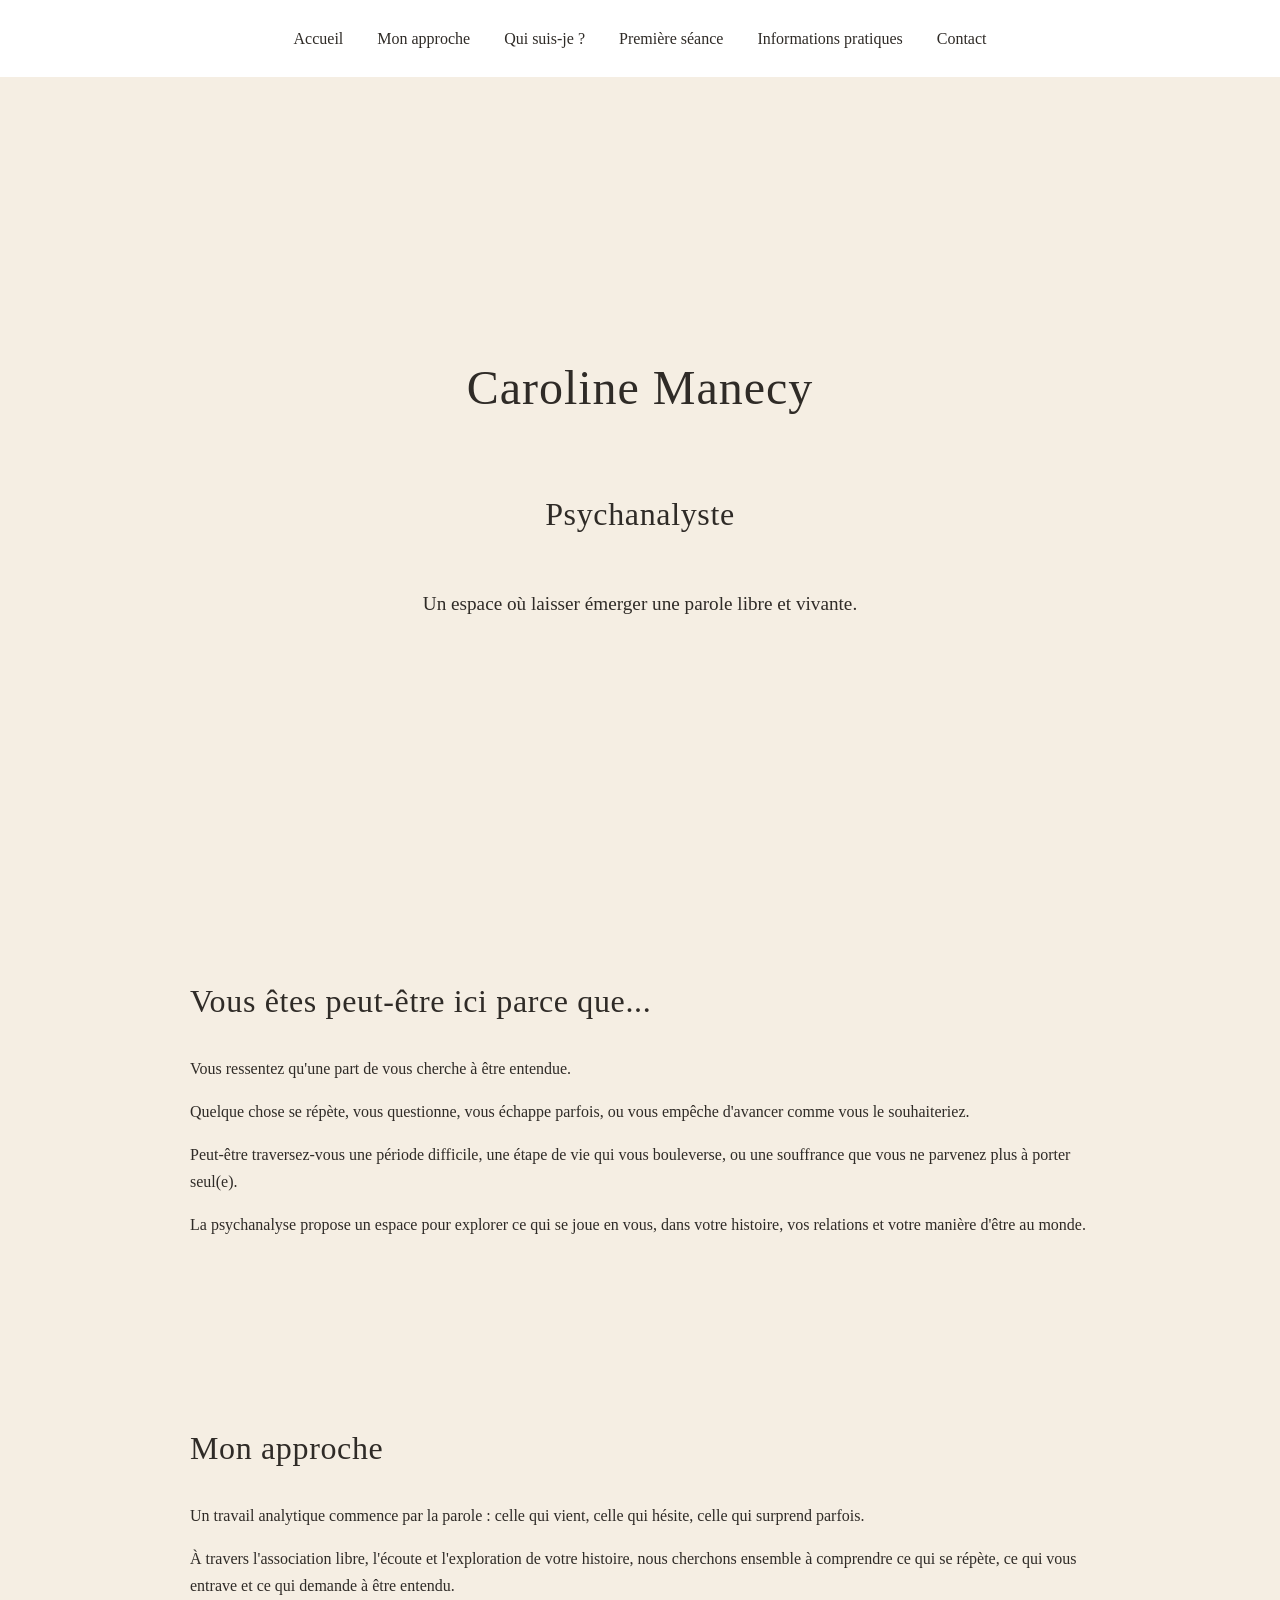
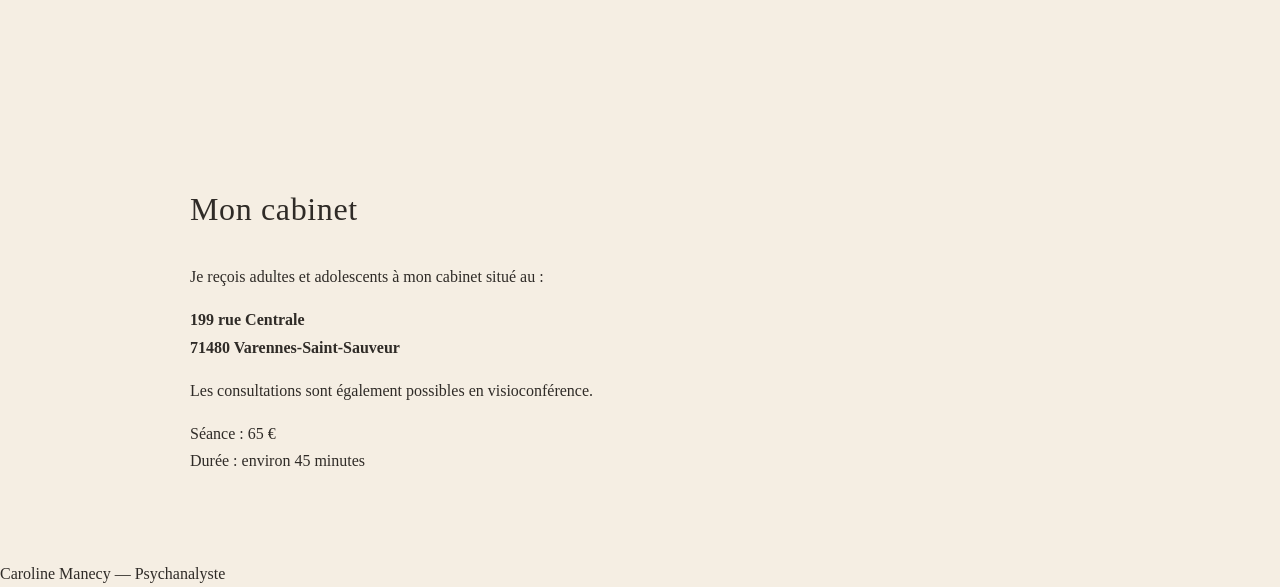
==== index.html @ c7abeb22 "Mise à jour mise en page" ====
<!DOCTYPE html>
<html lang="fr">

<head>
  <meta charset="UTF-8">
  <meta name="viewport" content="width=device-width, initial-scale=1.0">

  <title>Caroline Manecy — Psychanalyste</title>

  <meta name="description" content="Caroline Manecy, psychanalyste à Varennes-Saint-Sauveur. Un espace où laisser émerger une parole libre et vivante.">

  <link rel="stylesheet" href="style.css">
</head>


<body>

  <nav>
    <a href="index.html">Accueil</a>
    <a href="#">Mon approche</a>
    <a href="#">Qui suis-je ?</a>
    <a href="#">Première séance</a>
    <a href="#">Informations pratiques</a>
    <a href="#">Contact</a>
  </nav>


  <header class="hero">

    <h1>Caroline Manecy</h1>

    <h2>Psychanalyste</h2>

    <p class="signature">
      Un espace où laisser émerger une parole libre et vivante.
    </p>

  </header>


  <section>

    <h2>Vous êtes peut-être ici parce que...</h2>

    <p>
      Vous ressentez qu'une part de vous cherche à être entendue.
    </p>

    <p>
      Quelque chose se répète, vous questionne, vous échappe parfois,
      ou vous empêche d'avancer comme vous le souhaiteriez.
    </p>

    <p>
      Peut-être traversez-vous une période difficile, une étape de vie
      qui vous bouleverse, ou une souffrance que vous ne parvenez plus
      à porter seul(e).
    </p>

    <p>
      La psychanalyse propose un espace pour explorer ce qui se joue en vous,
      dans votre histoire, vos relations et votre manière d'être au monde.
    </p>

  </section>


  <section>

    <h2>Mon approche</h2>

    <p>
      Un travail analytique commence par la parole : celle qui vient,
      celle qui hésite, celle qui surprend parfois.
    </p>

    <p>
      À travers l'association libre, l'écoute et l'exploration de votre histoire,
      nous cherchons ensemble à comprendre ce qui se répète, ce qui vous entrave
      et ce qui demande à être entendu.
    </p>

  </section>


  <section>

    <h2>Mon cabinet</h2>

    <p>
      Je reçois adultes et adolescents à mon cabinet situé au :
    </p>

    <p>
      <strong>
        199 rue Centrale<br>
        71480 Varennes-Saint-Sauveur
      </strong>
    </p>

    <p>
      Les consultations sont également possibles en visioconférence.
    </p>

    <p>
      Séance : 65 €<br>
      Durée : environ 45 minutes
    </p>

  </section>


  <footer>
    Caroline Manecy — Psychanalyste
  </footer>


</body>

</html>
---- style.css ----
/* Couleurs principales */
:root {
  --terre: #b56b45;
  --ocre: #c88b3d;
  --sable: #f5eee3;
  --vert: #556b52;
  --charbon: #2f2b27;
}

/* Base */
body {
  margin: 0;
  font-family: "Georgia", serif;
  color: var(--charbon);
  background-color: var(--sable);
  line-height: 1.7;
}

/* Titres */
h1, h2, h3 {
  font-weight: normal;
  letter-spacing: 0.02em;
}

h1 {
  font-size: 3rem;
}

h2 {
  font-size: 2rem;
}

/* Navigation */
nav {
  padding: 25px;
  text-align: center;
  background-color: white;
}

nav a {
  color: var(--charbon);
  text-decoration: none;
  margin: 0 15px;
}

/* Première section */
.hero {
  min-height: 80vh;
  display: flex;
  flex-direction: column;
  justify-content: center;
  align-items: center;
  text-align: center;
  padding: 40px;
}

.hero p {
  max-width: 700px;
  font-size: 1.2rem;
}

/* Boutons */
.button {
  display: inline-block;
  margin: 20px 10px;
  padding: 12px 25px;
  border-radius: 30px;
  background-color: var(--terre);
  color: white;
  text-decoration: none;
}

/* Sections */
section {
  max-width: 900px;
  margin: auto;
  padding: 70px 30px;
}
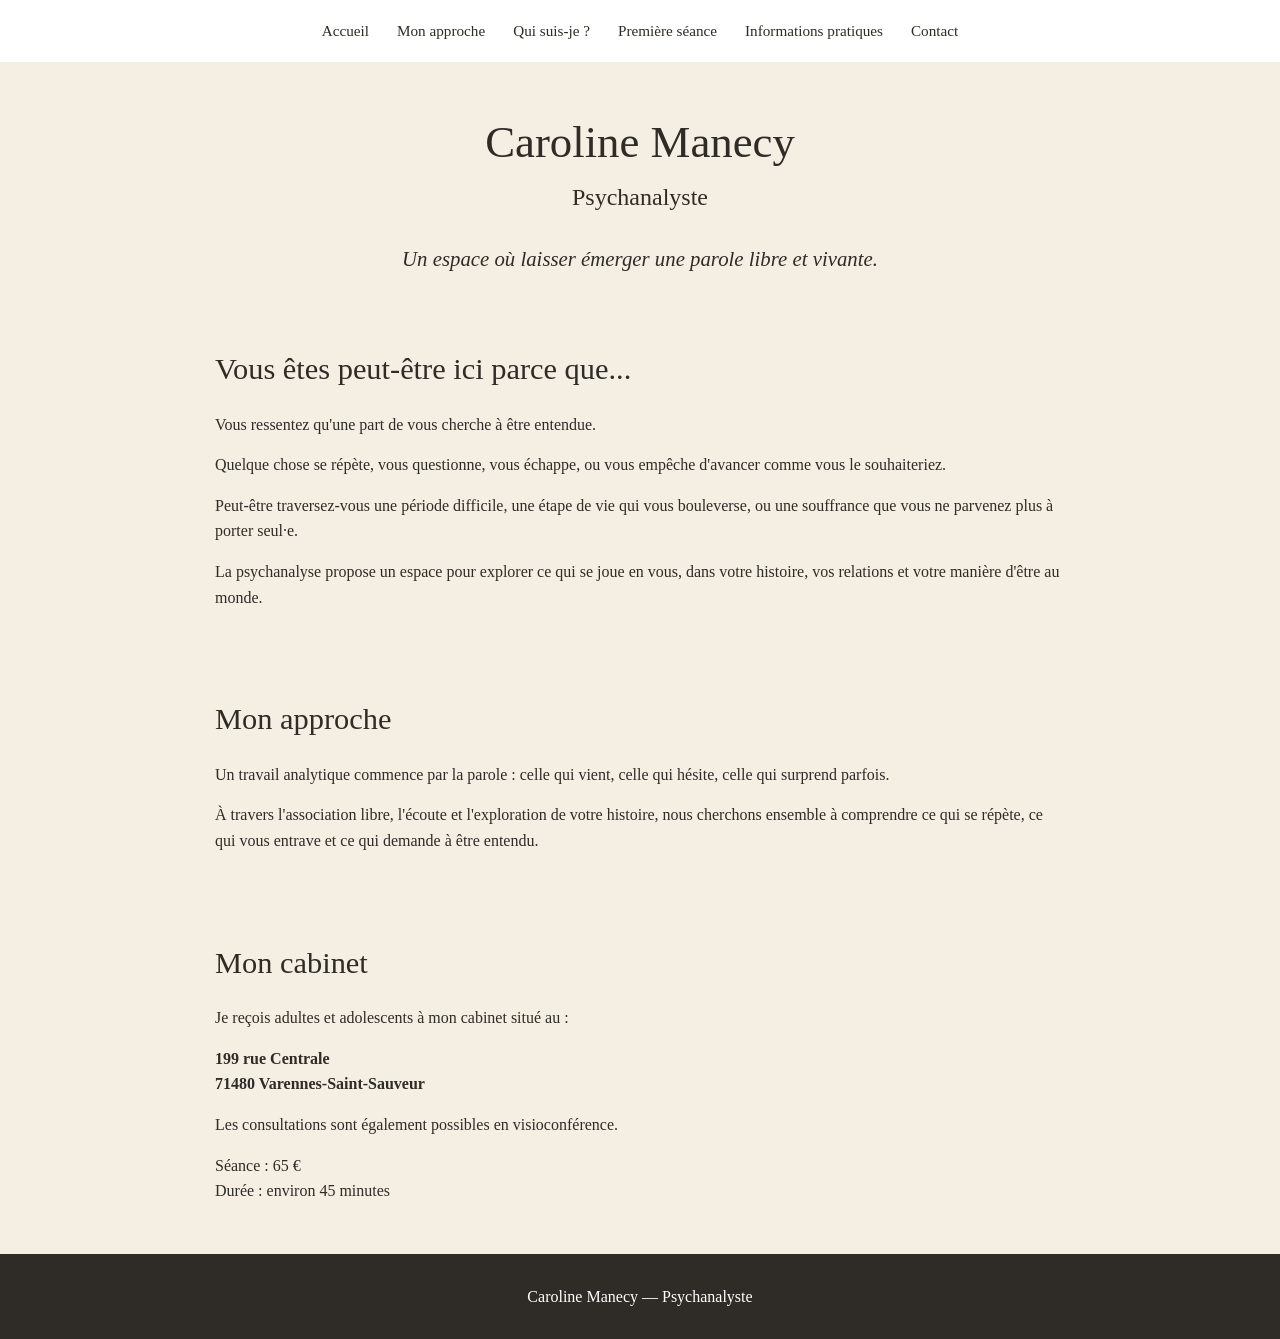
==== commit fd28a053: "Update index.html" ====
--- a/index.html
+++ b/index.html
@@ -47,14 +47,14 @@
     </p>
 
     <p>
-      Quelque chose se répète, vous questionne, vous échappe parfois,
+      Quelque chose se répète, vous questionne, vous échappe,
       ou vous empêche d'avancer comme vous le souhaiteriez.
     </p>
 
     <p>
       Peut-être traversez-vous une période difficile, une étape de vie
       qui vous bouleverse, ou une souffrance que vous ne parvenez plus
-      à porter seul(e).
+      à porter seul·e.
     </p>
 
     <p>
--- a/style.css
+++ b/style.css
@@ -1,4 +1,3 @@
-/* Couleurs principales */
 :root {
   --terre: #b56b45;
   --ocre: #c88b3d;
@@ -7,72 +6,91 @@
   --charbon: #2f2b27;
 }
 
-/* Base */
+
 body {
   margin: 0;
-  font-family: "Georgia", serif;
+  font-family: Georgia, serif;
   color: var(--charbon);
   background-color: var(--sable);
-  line-height: 1.7;
+  line-height: 1.6;
 }
 
-/* Titres */
-h1, h2, h3 {
-  font-weight: normal;
-  letter-spacing: 0.02em;
-}
-
-h1 {
-  font-size: 3rem;
-}
-
-h2 {
-  font-size: 2rem;
-}
 
 /* Navigation */
+
 nav {
-  padding: 25px;
+  padding: 18px 25px;
   text-align: center;
   background-color: white;
 }
 
+
 nav a {
   color: var(--charbon);
   text-decoration: none;
-  margin: 0 15px;
+  margin: 0 12px;
+  font-size: 0.95rem;
 }
 
-/* Première section */
+
+/* Bandeau d'accueil */
+
 .hero {
-  min-height: 80vh;
-  display: flex;
-  flex-direction: column;
-  justify-content: center;
-  align-items: center;
+  max-width: 900px;
+  margin: auto;
+  padding: 45px 30px 35px;
   text-align: center;
-  padding: 40px;
 }
 
-.hero p {
-  max-width: 700px;
-  font-size: 1.2rem;
+
+h1 {
+  font-size: 2.8rem;
+  font-weight: normal;
+  margin: 0;
 }
 
-/* Boutons */
-.button {
-  display: inline-block;
-  margin: 20px 10px;
-  padding: 12px 25px;
-  border-radius: 30px;
-  background-color: var(--terre);
-  color: white;
-  text-decoration: none;
+
+.hero h2 {
+  font-size: 1.5rem;
+  font-weight: normal;
+  margin: 0 0 25px;
 }
 
-/* Sections */
+
+.signature {
+  font-size: 1.3rem;
+  font-style: italic;
+  margin: 0;
+}
+
+
+/* Sections de contenu */
+
 section {
-  max-width: 900px;
+  max-width: 850px;
   margin: auto;
-  padding: 70px 30px;
+  padding: 35px 30px;
+  text-align: left;
 }
+
+
+section h2 {
+  font-size: 1.9rem;
+  font-weight: normal;
+  margin: 0 0 18px;
+}
+
+
+section p {
+  margin: 0 0 15px;
+}
+
+
+/* Pied de page */
+
+footer {
+  text-align: center;
+  padding: 30px;
+  background-color: var(--charbon);
+  color: white;
+}
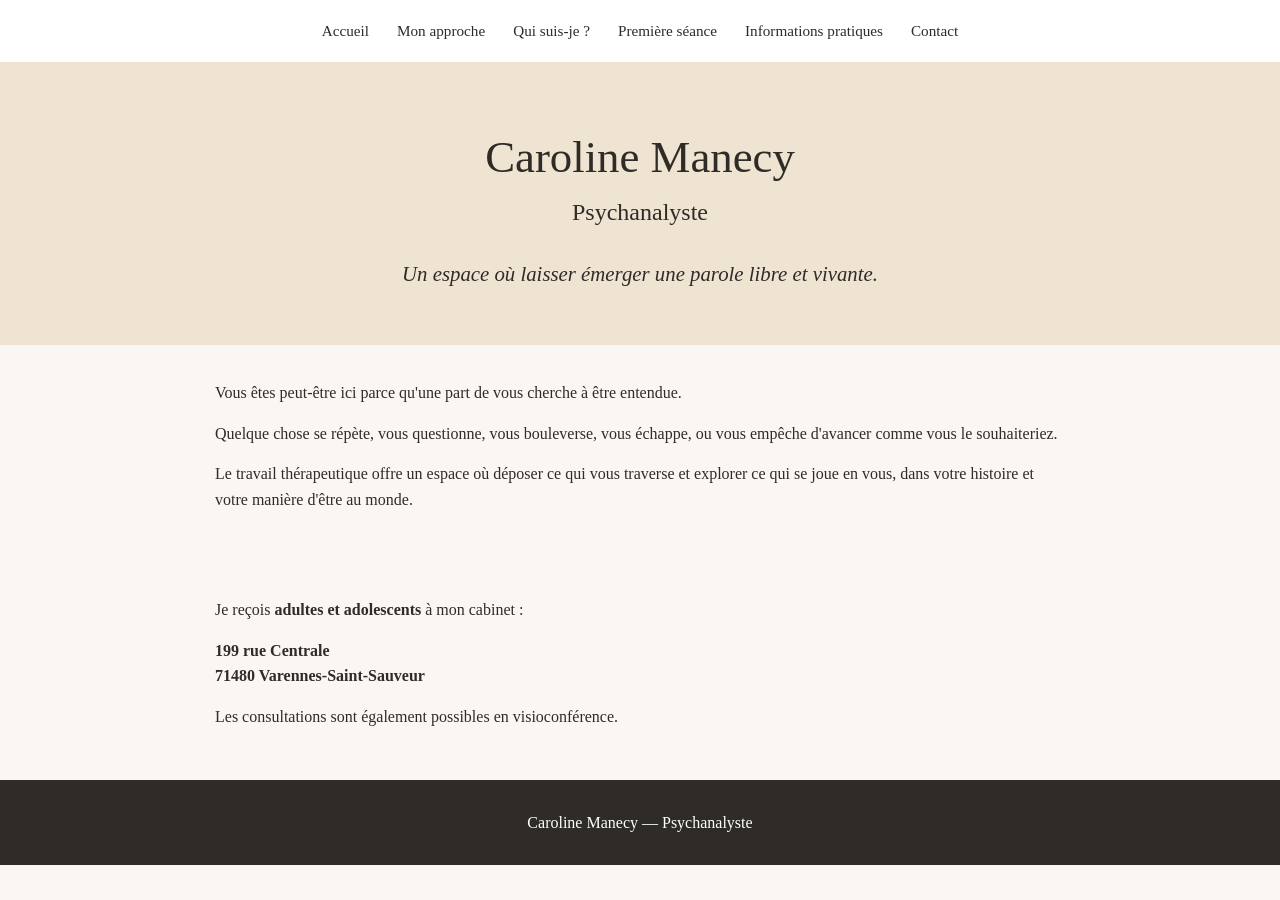
==== commit 90608dc9: "Update index.html" ====
--- a/index.html
+++ b/index.html
@@ -40,26 +40,19 @@
 
   <section>
 
-    <h2>Vous êtes peut-être ici parce que...</h2>
-
     <p>
-      Vous ressentez qu'une part de vous cherche à être entendue.
+      Vous êtes peut-être ici parce qu'une part de vous cherche à être entendue.
     </p>
 
     <p>
-      Quelque chose se répète, vous questionne, vous échappe,
-      ou vous empêche d'avancer comme vous le souhaiteriez.
+      Quelque chose se répète, vous questionne, vous bouleverse, vous échappe, 
+      ou vous empêche d'avancer comme vous le souhaiteriez. 
     </p>
 
     <p>
-      Peut-être traversez-vous une période difficile, une étape de vie
-      qui vous bouleverse, ou une souffrance que vous ne parvenez plus
-      à porter seul·e.
-    </p>
-
-    <p>
-      La psychanalyse propose un espace pour explorer ce qui se joue en vous,
-      dans votre histoire, vos relations et votre manière d'être au monde.
+     Le travail thérapeutique offre un espace où déposer ce qui vous traverse 
+      et explorer ce qui se joue en vous, dans votre histoire et votre manière 
+      d'être au monde.
     </p>
 
   </section>
@@ -67,28 +60,8 @@
 
   <section>
 
-    <h2>Mon approche</h2>
-
     <p>
-      Un travail analytique commence par la parole : celle qui vient,
-      celle qui hésite, celle qui surprend parfois.
-    </p>
-
-    <p>
-      À travers l'association libre, l'écoute et l'exploration de votre histoire,
-      nous cherchons ensemble à comprendre ce qui se répète, ce qui vous entrave
-      et ce qui demande à être entendu.
-    </p>
-
-  </section>
-
-
-  <section>
-
-    <h2>Mon cabinet</h2>
-
-    <p>
-      Je reçois adultes et adolescents à mon cabinet situé au :
+      Je reçois <strong>adultes et adolescents</strong> à mon cabinet :
     </p>
 
     <p>
@@ -102,11 +75,6 @@
       Les consultations sont également possibles en visioconférence.
     </p>
 
-    <p>
-      Séance : 65 €<br>
-      Durée : environ 45 minutes
-    </p>
-
   </section>
 
 
--- a/style.css
+++ b/style.css
@@ -1,17 +1,17 @@
 :root {
   --terre: #b56b45;
   --ocre: #c88b3d;
-  --sable: #f5eee3;
-  --vert: #556b52;
   --charbon: #2f2b27;
 }
 
+
+/* Base */
 
 body {
   margin: 0;
   font-family: Georgia, serif;
   color: var(--charbon);
-  background-color: var(--sable);
+  background-color: #faf7f2;
   line-height: 1.6;
 }
 
@@ -21,7 +21,7 @@
 nav {
   padding: 18px 25px;
   text-align: center;
-  background-color: white;
+  background-color: #ffffff;
 }
 
 
@@ -36,10 +36,11 @@
 /* Bandeau d'accueil */
 
 .hero {
-  max-width: 900px;
-  margin: auto;
-  padding: 45px 30px 35px;
+  width: 100%;
+  box-sizing: border-box;
+  padding: 60px 30px 55px;
   text-align: center;
+  background-color: #efe3d2;
 }
 
 
@@ -64,7 +65,7 @@
 }
 
 
-/* Sections de contenu */
+/* Contenu */
 
 section {
   max-width: 850px;
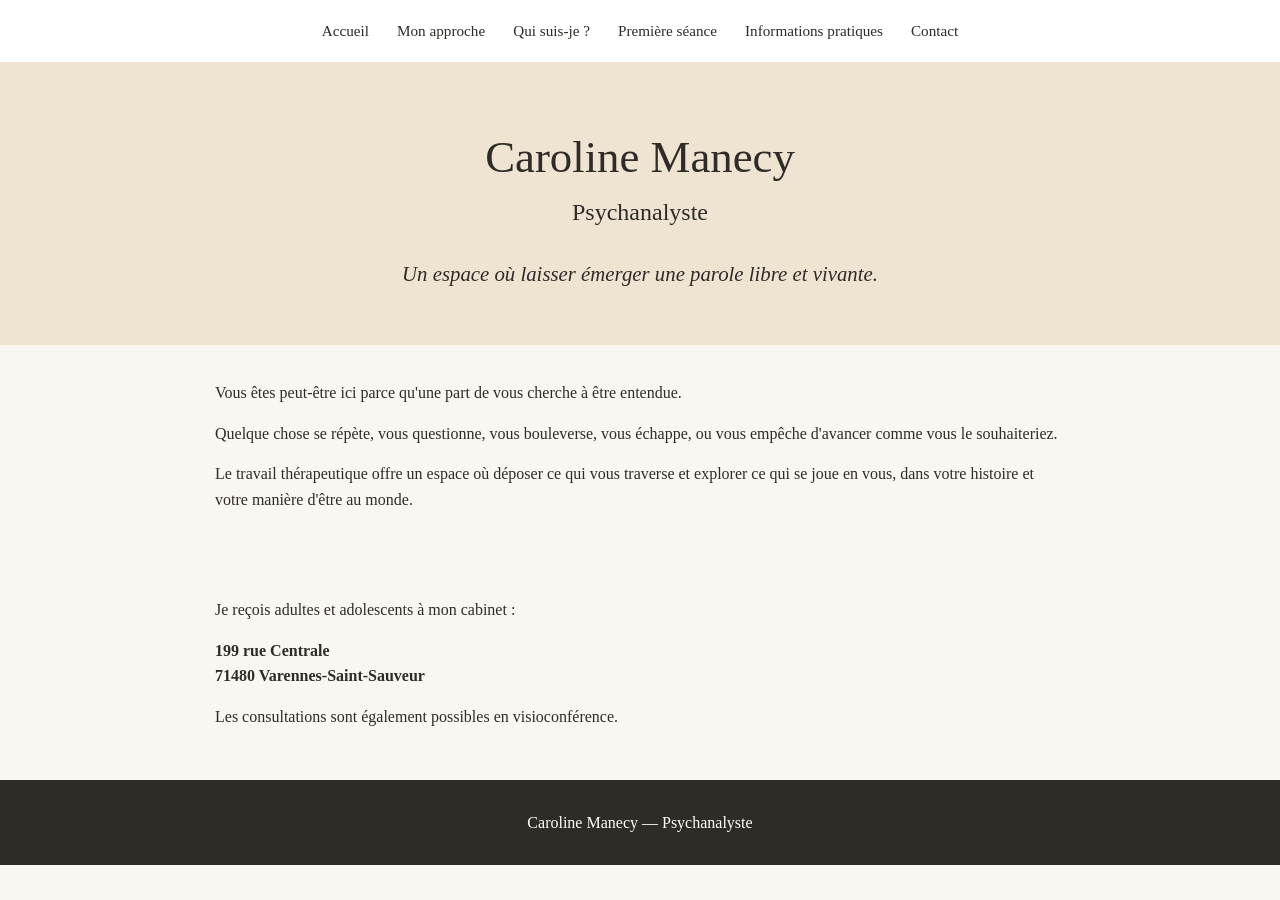
==== commit 13b18c56: "Update index.html" ====
--- a/index.html
+++ b/index.html
@@ -57,11 +57,10 @@
 
   </section>
 
-
   <section>
 
     <p>
-      Je reçois <strong>adultes et adolescents</strong> à mon cabinet :
+      Je reçois adultes et adolescents à mon cabinet :
     </p>
 
     <p>
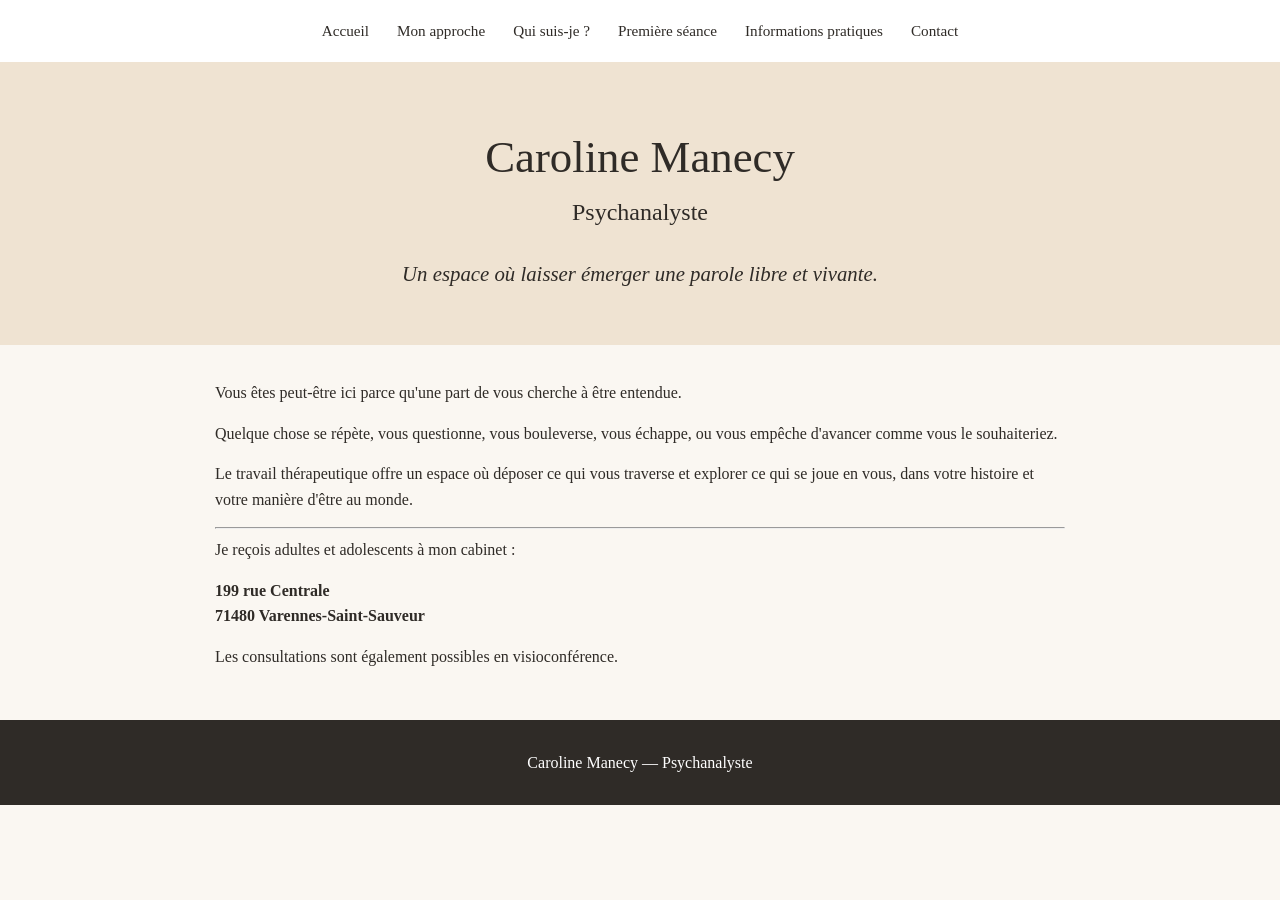
==== commit 1226c9de: "Update index.html" ====
--- a/index.html
+++ b/index.html
@@ -53,11 +53,9 @@
      Le travail thérapeutique offre un espace où déposer ce qui vous traverse 
       et explorer ce qui se joue en vous, dans votre histoire et votre manière 
       d'être au monde.
-    </p>
+  </p>
 
-  </section>
-
-  <section>
+    <hr>
 
     <p>
       Je reçois adultes et adolescents à mon cabinet :
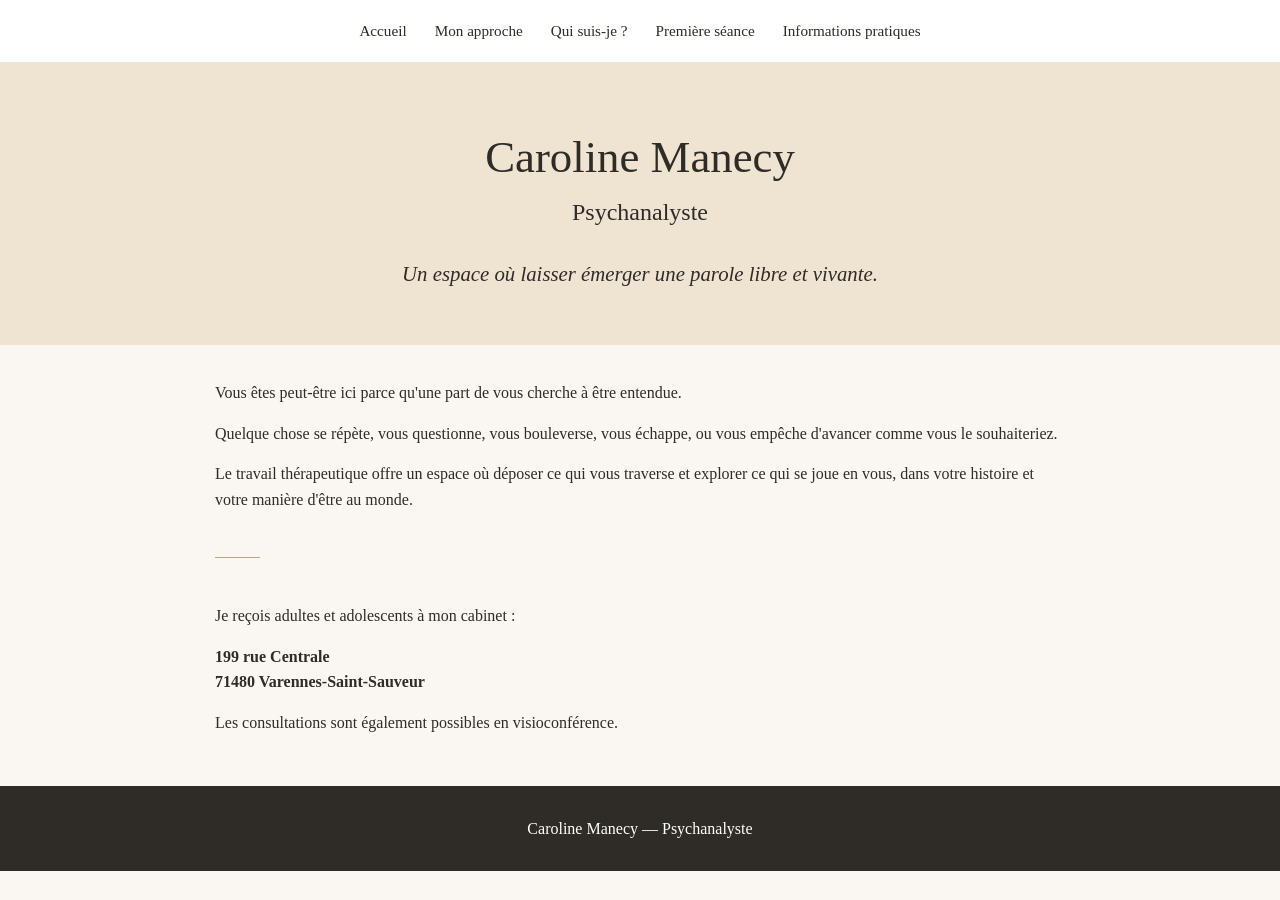
==== commit 64a87cf2: "Update index.html" ====
--- a/index.html
+++ b/index.html
@@ -16,13 +16,12 @@
 <body>
 
   <nav>
-    <a href="index.html">Accueil</a>
-    <a href="#">Mon approche</a>
-    <a href="#">Qui suis-je ?</a>
-    <a href="#">Première séance</a>
-    <a href="#">Informations pratiques</a>
-    <a href="#">Contact</a>
-  </nav>
+  <a href="index.html">Accueil</a>
+  <a href="approche.html">Mon approche</a>
+  <a href="qui-suis-je.html">Qui suis-je ?</a>
+  <a href="premiere-seance.html">Première séance</a>
+  <a href="informations-pratiques.html">Informations pratiques</a>
+</nav>
 
 
   <header class="hero">
--- a/style.css
+++ b/style.css
@@ -75,15 +75,17 @@
 }
 
 
-section h2 {
-  font-size: 1.9rem;
-  font-weight: normal;
-  margin: 0 0 18px;
+section p {
+  margin: 0 0 15px;
 }
 
 
-section p {
-  margin: 0 0 15px;
+section hr {
+  border: none;
+  width: 45px;
+  height: 1px;
+  background-color: #b8a38b;
+  margin: 45px 0;
 }
 
 
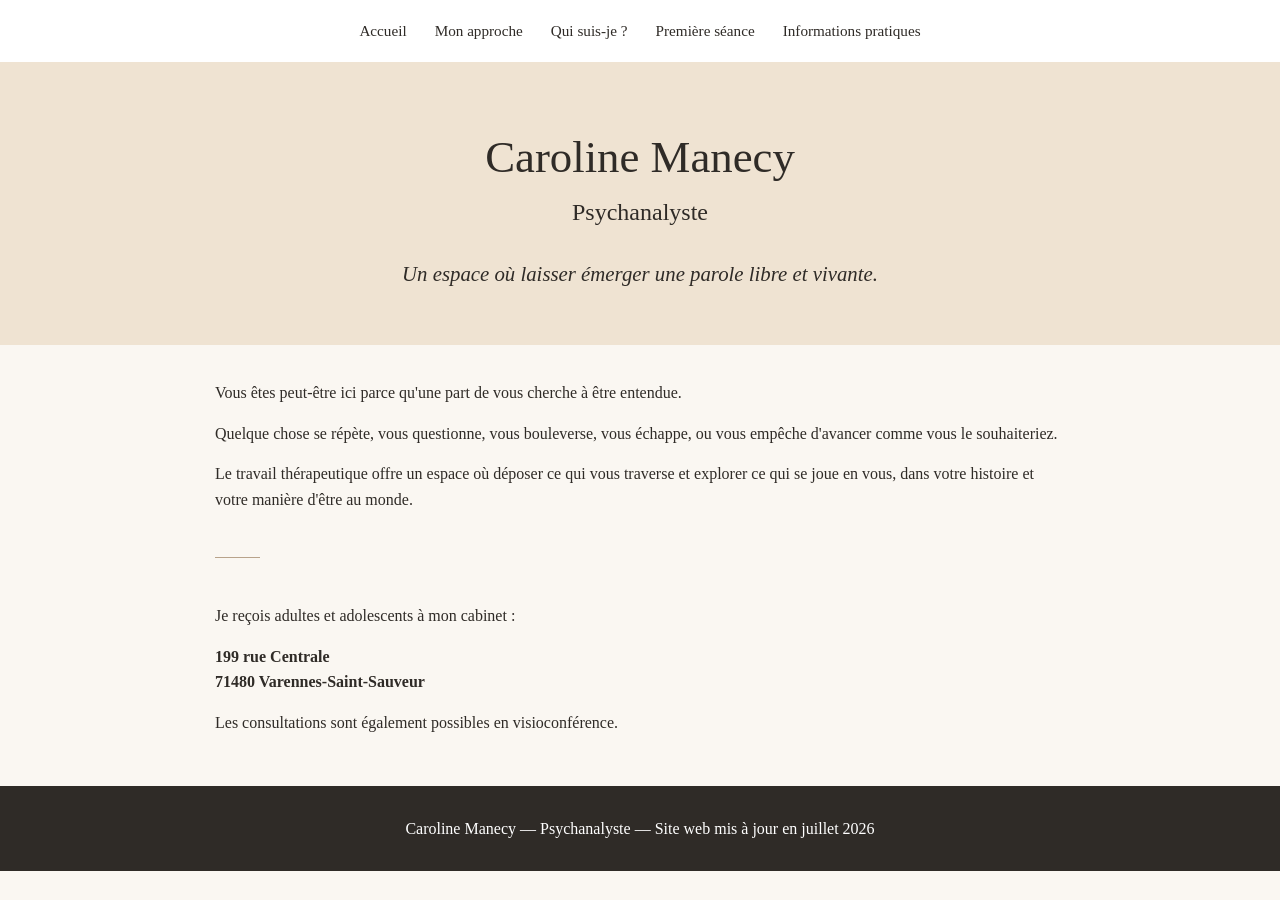
==== commit e00a6d33: "Update index.html" ====
--- a/index.html
+++ b/index.html
@@ -75,7 +75,7 @@
 
 
   <footer>
-    Caroline Manecy — Psychanalyste
+    Caroline Manecy — Psychanalyste — Site web mis à jour en juillet 2026
   </footer>
 
 
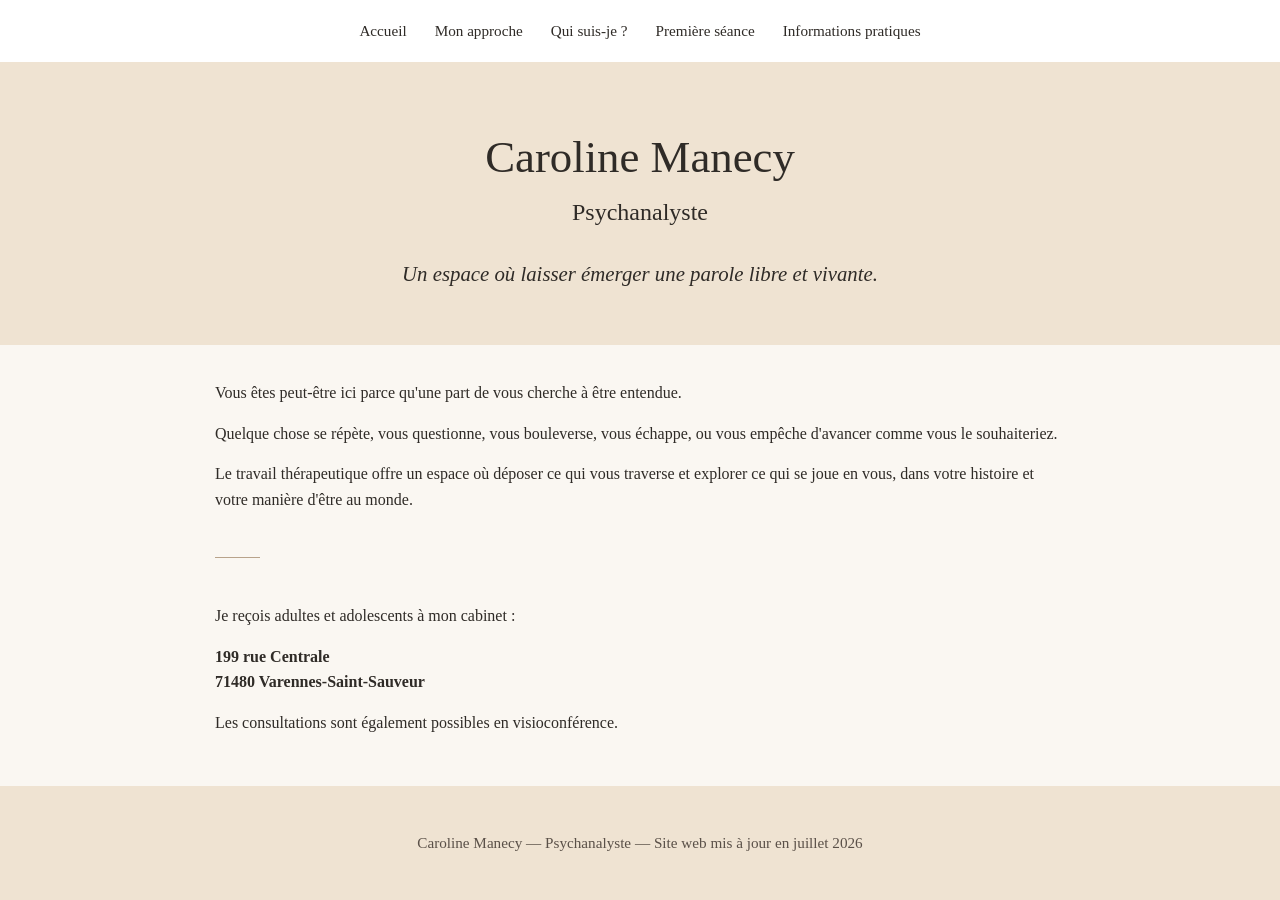
==== commit b8448cf9: "Update index.html" ====
--- a/index.html
+++ b/index.html
@@ -24,7 +24,9 @@
 </nav>
 
 
-  <header class="hero">
+  <header class="hero hero-image">
+
+  <div class="hero-content">
 
     <h1>Caroline Manecy</h1>
 
@@ -34,7 +36,9 @@
       Un espace où laisser émerger une parole libre et vivante.
     </p>
 
-  </header>
+  </div>
+
+</header>
 
 
   <section>
--- a/style.css
+++ b/style.css
@@ -93,7 +93,8 @@
 
 footer {
   text-align: center;
-  padding: 30px;
-  background-color: var(--charbon);
-  color: white;
+  padding: 45px 20px;
+  background-color: #efe3d2;
+  color: #5a5048;
+  font-size: 0.95rem;
 }
